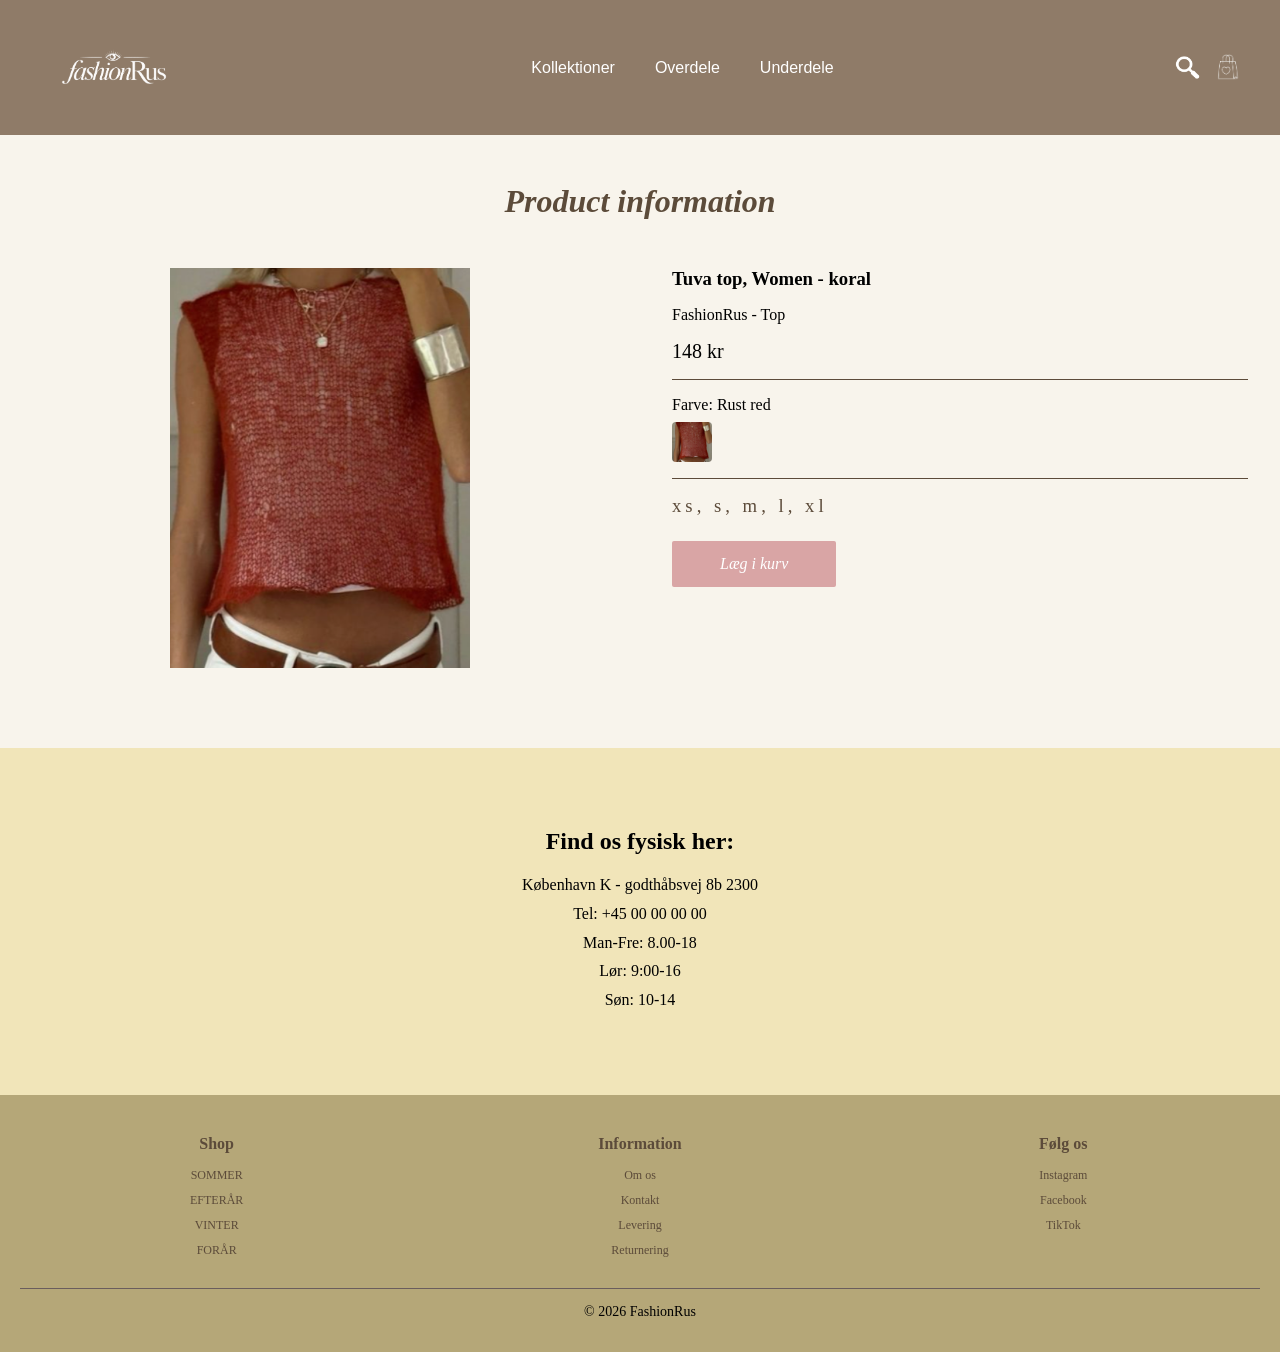
==== product.html @ c1adf6ce "first commit" ====
<!DOCTYPE html>
<html lang="da">

<head>
    <meta charset="UTF-8">
    <meta name="viewport" content="width=device-width, initial-scale=1.0">
    <link rel="icon" type="image/x-icon" href="/favicon.ico">
    <link rel="stylesheet" href="generel.css">
    <link rel="stylesheet" href="product.css">

    <title>product liste</title>
</head>

<body>
    <header>

        <button class="burger">
            <span class="line"></span>
            <span class="line"></span>
            <span class="line"></span>
        </button>
        <a class="logo_link" href="index.html">
            <img class="logo_img" src="logo.png" alt="Tøjbrand logo">
        </a>

        <nav>
            <ul class="menu">
                <li><a href="productlist.html">Kollektioner</a></li>
                <li><a href="productlist.html">Overdele</a></li>
                <li><a href="productlist.html">Underdele</a></li>
            </ul>
        </nav>

        <div class="header_icons">
            <img src="loop.png" alt="loop icon">
            <img src="kurvlogo.png" alt="kurv icon">

        </div>

    </header>
    <main>
        <h2 class="specielh2">Product information</h2>

        <div class="product_detail">
            <article class="product">
                <img class="card_img" src="img/Skærmbillede 2026-09-21 kl. 20.10.31.png"
                    alt="Tuva top i koral, set forfra" />

                <div class="card_body">
                    <div class="card_indhold">
                        <h3 class="produkt_titel">Tuva top, Women - koral</h3>
                        <p class="produkt_brand">FashionRus - Top</p>
                        <p class="produkt_pris">148 kr</p>

                        <span class="streg"></span>

                        <div class="farve_info">
                            <p>Farve: Rust red</p>
                            <img class="product_farve" src="img/Skærmbillede 2026-09-21 kl. 20.10.31.png"
                                alt="Farveprøve: rust red" />
                        </div>

                        <span class="streg streg_product"></span>

                        <h3 class="produkt_stoerrelser">xs, s, m, l, xl</h3>
                    </div>

                    <a class="card_btn" href="productlist.html">Læg i kurv</a>
                </div>
            </article>
        </div>

        <section class="lokation">
            <h2>Find os fysisk her:</h2>
            <p>København K - godthåbsvej 8b 2300</p>
            <p>Tel: +45 00 00 00 00</p>
            <p>Man-Fre: 8.00-18</p>
            <p>Lør: 9:00-16</p>
            <p>Søn: 10-14</p>
        </section>
    </main>
    <footer class="footer">
        <div class="footer_section">
            <h3>Shop</h3>
            <a href="#">SOMMER</a>
            <a href="#">EFTERÅR</a>
            <a href="#">VINTER</a>
            <a href="#">FORÅR</a>
        </div>

        <div class="footer_section">
            <h3>Information</h3>
            <a href="#">Om os</a>
            <a href="#">Kontakt</a>
            <a href="#">Levering</a>
            <a href="#">Returnering</a>
        </div>

        <div class="footer_section">
            <h3>Følg os</h3>
            <a href="#">Instagram</a>
            <a href="#">Facebook</a>
            <a href="#">TikTok</a>
        </div>

        <div class="footer_bottom">
            <p>© 2026 FashionRus</p>
        </div>
    </footer>
</body>

<script src="burger.js"></script>

</html>
---- generel.css ----
/******VARIABLER*********/

:root {
  /* farver */
  --sort-tekst: #1a1a1a;
  --brun-tekst: #5c4b3a;
  --lysebrun-tekst: #8f7b68;

  --hvid-farve: #ffffff;
  --baggrunds-farve: #f8f4ec;
  --footer-farve: #b5a778;
  --lys-gul-farve: #f1e5b9;
  --primary-cta-farve: #d9a5a5;

  /* fonte */
  --font-tekst: "Montserrat", sans-serif;
  --font-fin_skrift: "Cormorant Garamond", Georgia, serif;

  /* skriftstørrelser */
  --p: 0.75rem;
  --h3: 1rem;
  --h2: 1.25rem;
  --h1: 2rem;
}

.specielh2 {
  text-align: center;
  margin-top: 6rem;
  text-align: center;
  font-style: italic;
  margin-block: 3rem;
  font-size: var(--h1);
  color: var(--brun-tekst);
}
/******RESET*********/

* {
  margin: 0;
  padding: 0;
  box-sizing: border-box;
}

body {
  background-color: var(--baggrunds-farve);
}

img {
  display: block;
  width: 100%;
}

a {
  color: inherit;
  text-decoration: none;
}

/******HEADER MOBIL *********/

header {
  position: relative;
  display: grid;
  grid-template-columns: auto 1fr auto;
  align-items: center;
  padding: 40px;
  background-color: var(--lysebrun-tekst);
}

/******burger lnap*********/

.burger {
  grid-column: 1;
  display: flex;
  flex-direction: column;
  gap: 5px;
  background: none;
  border: none;
  padding: 0;
  margin: 0;
}

.line {
  width: 25px;
  height: 2px;
  background-color: var(--hvid-farve);
}

/******BURGER AKTIV*********/

.burger.active .line:nth-child(1) {
  transform: rotate(45deg) translate(5px, 5px);
}

.burger.active .line:nth-child(2) {
  opacity: 0;
}

.burger.active .line:nth-child(3) {
  transform: rotate(-45deg) translate(5px, -5px);
}

/******LOGO*********/

.logo_img {
  grid-column: 2;
  justify-self: center;
}

.logo_img {
  width: 150px;
}

/******MENU*********/

.menu {
  display: none;
  list-style: none;
}

nav.active .menu {
  display: block;
  position: absolute;
  top: 100%;
  left: 0;
  width: 100%;
  padding: 20px;
  background-color: var(--baggrunds-farve);
  box-shadow: 0 5px 10px rgba(0, 0, 0, 0.1);
  z-index: 100;
}

nav.active .menu li {
  margin: 15px 0;
}

nav.active .menu a {
  font-family: var(--font-tekst);
  color: var(--sort-tekst);
}

/* ikoner */

.header_icons {
  grid-column: 3;
  justify-self: end;
  display: flex;
  gap: 10px;
}

.header_icons img {
  width: 15px;
  height: auto;
}

/******HEADER DESK*********/

@media (min-width: 800px) {
  header {
    grid-template-columns: auto 1fr auto;
    padding: 30px 40px;
  }

  .burger {
    display: none;
  }

  .logo_link {
    grid-column: 1;
    justify-self: start;
  }

  nav {
    grid-column: 2;
    justify-self: center;
  }

  .menu {
    display: flex;
    gap: 40px;
    list-style: none;
  }

  .menu li {
    margin: 0;
  }

  .menu a {
    font-family: var(--font-tekst);
    font-size: 1rem;
    color: var(--hvid-farve);
  }

  .header_icons {
    grid-column: 3;
    justify-self: end;
    align-items: center;
    gap: 15px;
  }

  .header_icons img {
    width: 25px;
    height: auto;
  }
}

/******BTN*********/

.card_btn {
  display: inline-block;
  padding: 14px 48px;
  background: var(--primary-cta-farve);
  color: var(--hvid-farve);
  font-style: italic;
  text-align: center;
  text-decoration: none;
  border-radius: 2px;
}

.card_btn:hover {
  background-color: rgb(139, 92, 92);
  color: white;
  transition: 0.5s;
}

.speciel_cta {
  align-items: center;
  margin-top: 2rem;
  padding: 1rem 1.6rem;
  background-color: var(--hvid-farve);
  border: 2px solid var(--primary-cta-farve);
  border-radius: 2px;
}

.speciel_cta:hover {
  background-color: var(--primary-cta-farve);
  transition: 0.5s;
}

/****skille streg****/

.streg {
  margin-block: 4rem;
  display: block;
  height: 1px;
  background-color: var(--brun-tekst);
  width: 100%;
}

/***teaser til footer***/
.lokation {
  text-align: center;
  padding: 5rem;
  background-color: var(--lys-gul-farve);
}
.lokation h2 {
  margin-bottom: 1rem;
}
.lokation p {
  line-height: 180%;
}
/******FOOTER*********/

.footer {
  background-color: var(--footer-farve);
  padding: 40px 20px 2rem;
  display: grid;
  grid-template-columns: repeat(3, 1fr);
  gap: 30px;
  text-align: center;
}

.footer_section {
  display: flex;
  flex-direction: column;
  gap: 10px;
}

.footer_section h3 {
  color: var(--brun-tekst);
  margin-bottom: 5px;
  font-size: var(--h3);
}

.footer_section a {
  color: var(--brun-tekst);
  text-decoration: none;
  font-size: var(--p);
}

.footer_section a:hover {
  text-decoration: underline;
}

.footer_bottom {
  grid-column: 1 / -1;
  border-top: 1px solid #6a5d5d;
  padding-top: 15px;
  text-align: center;
}

.footer_bottom p {
  margin: 0;
  font-size: 14px;
}
---- product.css ----
/****PRODUKT LAYOUT****/

.product_detail {
  margin-inline: auto;
  padding: 0 2rem;
  margin-bottom: 5rem;
}

.product {
  display: grid;
  grid-template-columns: 1fr;
  gap: 2rem;
}

@media (min-width: 800px) {
  .product {
    grid-template-columns: 1fr 1fr;
    gap: 4rem;
    align-items: start;
  }
  .card_img {
    width: 100%;
    max-width: 300px;
    height: auto;
    display: block;
    margin-inline: auto;
  }
}

.card_img {
  width: 100%;
  aspect-ratio: 3 / 4;
  object-fit: cover;
  display: block;
}

.card_body {
  display: flex;
  flex-direction: column;
  align-items: flex-start;
  gap: 1.5rem;
  padding: 0;
}

.card_indhold {
  display: flex;
  flex-direction: column;
  gap: 1rem;
  width: 100%;
}

.card_indhold .streg {
  margin-block: 0;
}

.produkt_pris {
  font-size: var(--h2);
}

.farve_info {
  display: flex;
  flex-direction: column;
  align-items: flex-start;
  gap: 0.5rem;
}

.product_farve {
  width: 40px;
  height: 40px;
  object-fit: cover;
  border-radius: 4px;
  flex-shrink: 0;
}

.produkt_stoerrelser {
  letter-spacing: 4px;
  color: var(--brun-tekst);
  font-weight: 400;
}
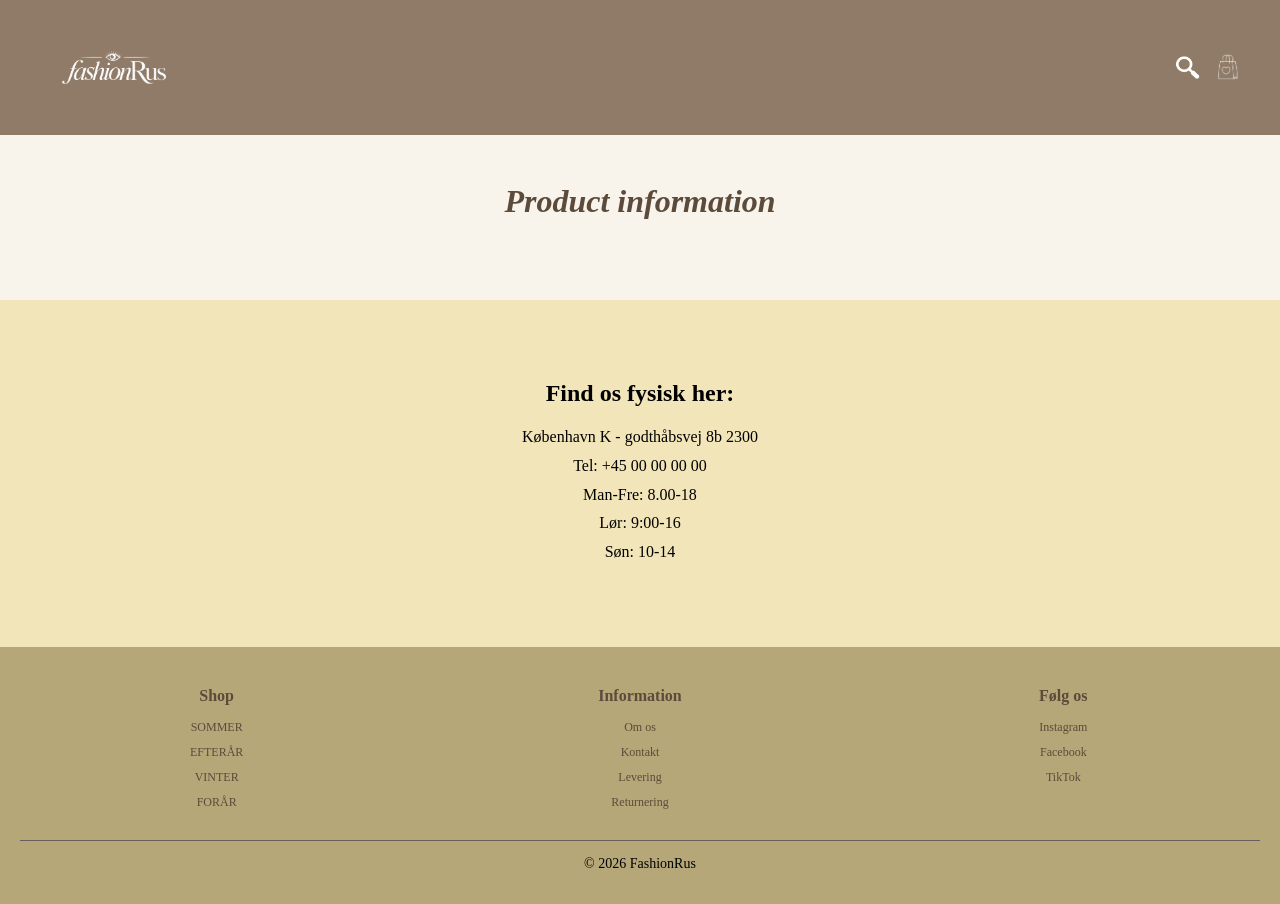
==== commit 1ea8ca0b: "Refactor product links and implement detail view functionality" ====
--- a/product.html
+++ b/product.html
@@ -2,18 +2,20 @@
 <html lang="da">
 
 <head>
+    <meta name="robots" content="noindex">
+
     <meta charset="UTF-8">
     <meta name="viewport" content="width=device-width, initial-scale=1.0">
     <link rel="icon" type="image/x-icon" href="/favicon.ico">
-    <link rel="stylesheet" href="generel.css">
-    <link rel="stylesheet" href="product.css">
+    <link rel="stylesheet" href="css/generel.css">
+    <link rel="stylesheet" href="css/product.css">
+    <script src="javascript/detailview.js" defer></script>
 
     <title>product liste</title>
 </head>
 
 <body>
     <header>
-
         <button class="burger">
             <span class="line"></span>
             <span class="line"></span>
@@ -25,9 +27,7 @@
 
         <nav>
             <ul class="menu">
-                <li><a href="productlist.html">Kollektioner</a></li>
-                <li><a href="productlist.html">Overdele</a></li>
-                <li><a href="productlist.html">Underdele</a></li>
+
             </ul>
         </nav>
 
@@ -42,7 +42,7 @@
         <h2 class="specielh2">Product information</h2>
 
         <div class="product_detail">
-            <article class="product">
+            <!-- <article class="product">
                 <img class="card_img" src="img/Skærmbillede 2026-09-21 kl. 20.10.31.png"
                     alt="Tuva top i koral, set forfra" />
 
@@ -65,9 +65,9 @@
                         <h3 class="produkt_stoerrelser">xs, s, m, l, xl</h3>
                     </div>
 
-                    <a class="card_btn" href="productlist.html">Læg i kurv</a>
+                    <a class="card_btn" href="product.html">Læg i kurv</a>
                 </div>
-            </article>
+            </article> -->
         </div>
 
         <section class="lokation">
@@ -109,6 +109,6 @@
     </footer>
 </body>
 
-<script src="burger.js"></script>
+<script src="javascript/burger.js"></script>
 
 </html>
--- a/css/generel.css
+++ b/css/generel.css
@@ -0,0 +1,303 @@
+/******VARIABLER*********/
+
+:root {
+  /* farver */
+  --sort-tekst: #1a1a1a;
+  --brun-tekst: #5c4b3a;
+  --lysebrun-tekst: #8f7b68;
+
+  --hvid-farve: #ffffff;
+  --baggrunds-farve: #f8f4ec;
+  --footer-farve: #b5a778;
+  --lys-gul-farve: #f1e5b9;
+  --primary-cta-farve: #d9a5a5;
+
+  /* fonte */
+  --font-tekst: "Montserrat", sans-serif;
+  --font-fin_skrift: "Cormorant Garamond", Georgia, serif;
+
+  /* skriftstørrelser */
+  --p: 0.75rem;
+  --h3: 1rem;
+  --h2: 1.25rem;
+  --h1: 2rem;
+}
+
+.specielh2 {
+  text-align: center;
+  margin-top: 6rem;
+  text-align: center;
+  font-style: italic;
+  margin-block: 3rem;
+  font-size: var(--h1);
+  color: var(--brun-tekst);
+}
+/******RESET*********/
+
+* {
+  margin: 0;
+  padding: 0;
+  box-sizing: border-box;
+}
+
+body {
+  background-color: var(--baggrunds-farve);
+}
+
+img {
+  display: block;
+  width: 100%;
+}
+
+a {
+  color: inherit;
+  text-decoration: none;
+}
+
+/******HEADER MOBIL *********/
+
+header {
+  position: relative;
+  display: grid;
+  grid-template-columns: auto 1fr auto;
+  align-items: center;
+  padding: 40px;
+  background-color: var(--lysebrun-tekst);
+}
+
+/******burger lnap*********/
+
+.burger {
+  grid-column: 1;
+  display: flex;
+  flex-direction: column;
+  gap: 5px;
+  background: none;
+  border: none;
+  padding: 0;
+  margin: 0;
+}
+
+.line {
+  width: 25px;
+  height: 2px;
+  background-color: var(--hvid-farve);
+}
+
+/******BURGER AKTIV*********/
+
+.burger.active .line:nth-child(1) {
+  transform: rotate(45deg) translate(5px, 5px);
+}
+
+.burger.active .line:nth-child(2) {
+  opacity: 0;
+}
+
+.burger.active .line:nth-child(3) {
+  transform: rotate(-45deg) translate(5px, -5px);
+}
+
+/******LOGO*********/
+
+.logo_img {
+  grid-column: 2;
+  justify-self: center;
+}
+
+.logo_img {
+  width: 150px;
+}
+
+/******MENU*********/
+
+.menu {
+  display: none;
+  list-style: none;
+}
+
+nav.active .menu {
+  display: block;
+  position: absolute;
+  top: 100%;
+  left: 0;
+  width: 100%;
+  padding: 20px;
+  background-color: var(--baggrunds-farve);
+  box-shadow: 0 5px 10px rgba(0, 0, 0, 0.1);
+  z-index: 100;
+}
+
+nav.active .menu li {
+  margin: 15px 0;
+}
+
+nav.active .menu a {
+  font-family: var(--font-tekst);
+  color: var(--sort-tekst);
+}
+
+/* ikoner */
+
+.header_icons {
+  grid-column: 3;
+  justify-self: end;
+  display: flex;
+  gap: 10px;
+}
+
+.header_icons img {
+  width: 15px;
+  height: auto;
+}
+
+/******HEADER DESK*********/
+
+@media (min-width: 800px) {
+  header {
+    grid-template-columns: auto 1fr auto;
+    padding: 30px 40px;
+  }
+
+  .burger {
+    display: none;
+  }
+
+  .logo_link {
+    grid-column: 1;
+    justify-self: start;
+  }
+
+  nav {
+    grid-column: 2;
+    justify-self: center;
+  }
+
+  .menu {
+    display: flex;
+    gap: 40px;
+    list-style: none;
+  }
+
+  .menu li {
+    margin: 0;
+  }
+
+  .menu a {
+    font-family: var(--font-tekst);
+    font-size: 1rem;
+    color: var(--hvid-farve);
+  }
+
+  .header_icons {
+    grid-column: 3;
+    justify-self: end;
+    align-items: center;
+    gap: 15px;
+  }
+
+  .header_icons img {
+    width: 25px;
+    height: auto;
+  }
+}
+
+/******BTN*********/
+
+.card_btn {
+  display: inline-block;
+  padding: 14px 48px;
+  background: var(--primary-cta-farve);
+  color: var(--hvid-farve);
+  font-style: italic;
+  text-align: center;
+  text-decoration: none;
+  border-radius: 2px;
+}
+
+.card_btn:hover {
+  background-color: rgb(139, 92, 92);
+  color: white;
+  transition: 0.5s;
+}
+
+.speciel_cta {
+  align-items: center;
+  margin-top: 2rem;
+  padding: 1rem 1.6rem;
+  background-color: var(--hvid-farve);
+  border: 2px solid var(--primary-cta-farve);
+  border-radius: 2px;
+}
+
+.speciel_cta:hover {
+  background-color: var(--primary-cta-farve);
+  transition: 0.5s;
+}
+
+/****skille streg****/
+
+.streg {
+  margin-block: 4rem;
+  display: block;
+  height: 1px;
+  background-color: var(--brun-tekst);
+  width: 100%;
+}
+
+/***teaser til footer***/
+.lokation {
+  text-align: center;
+  padding: 5rem;
+  background-color: var(--lys-gul-farve);
+}
+.lokation h2 {
+  margin-bottom: 1rem;
+}
+.lokation p {
+  line-height: 180%;
+}
+/******FOOTER*********/
+
+.footer {
+  background-color: var(--footer-farve);
+  padding: 40px 20px 2rem;
+  display: grid;
+  grid-template-columns: repeat(3, 1fr);
+  gap: 30px;
+  text-align: center;
+}
+
+.footer_section {
+  display: flex;
+  flex-direction: column;
+  gap: 10px;
+}
+
+.footer_section h3 {
+  color: var(--brun-tekst);
+  margin-bottom: 5px;
+  font-size: var(--h3);
+}
+
+.footer_section a {
+  color: var(--brun-tekst);
+  text-decoration: none;
+  font-size: var(--p);
+}
+
+.footer_section a:hover {
+  text-decoration: underline;
+}
+
+.footer_bottom {
+  grid-column: 1 / -1;
+  border-top: 1px solid #6a5d5d;
+  padding-top: 15px;
+  text-align: center;
+}
+
+.footer_bottom p {
+  margin: 0;
+  font-size: 14px;
+}
--- a/css/product.css
+++ b/css/product.css
@@ -0,0 +1,81 @@
+/****PRODUKT LAYOUT****/
+
+.product_detail {
+  margin-inline: auto; /* Auto-margin i venstre og højre side centrerer indholdet vandret */
+  padding: 0 2rem; /* Ingen luft top/bund, 2rem luft i siderne */
+  margin-bottom: 5rem; /* Luft under hele produktsektionen */
+}
+
+.product {
+  display: grid; /* Gør produktet til et grid */
+  grid-template-columns: 1fr; /* Én kolonne på mobil: billede øverst, tekst nedenunder */
+  gap: 2rem; /* Afstand mellem billede og tekst */
+}
+
+/* Alt herinde gælder kun, når skærmen er 800px eller bredere (desktop) */
+@media (min-width: 800px) {
+  .product {
+    grid-template-columns: 1fr 1fr; /* To lige brede kolonner: billede til venstre, tekst til højre */
+    gap: 4rem; /* Mere afstand mellem kolonnerne på store skærme */
+    align-items: start; /* Begge kolonner starter i toppen i stedet for at blive strakt til samme højde */
+  }
+  .card_img {
+    width: 100%; /* Billedet fylder sin kolonne... */
+    max-width: 300px; /* ...men bliver aldrig bredere end 300px */
+    height: auto; /* Højden passer sig selv, så billedet ikke bliver strakt */
+    display: block; /* Gør billedet til en blok, så margin-inline: auto kan centrere det */
+    margin-inline: auto; /* Centrerer billedet i kolonnen */
+  }
+}
+
+.card_img {
+  width: 100%; /* Billedet fylder hele bredden */
+  aspect-ratio: 3 / 4; /* Billedet har altid formatet 3:4 (lidt højere end bredt, som et portræt) */
+  object-fit: cover; /* Billedet fylder boksen uden at blive strakt, men kan blive beskåret */
+  display: block; /* Fjerner det lille mellemrum under billeder, som browseren ellers laver */
+}
+
+.card_body {
+  display: flex; /* Gør tekstdelen til en flexbox */
+  flex-direction: column; /* Elementerne lægges under hinanden */
+  align-items: flex-start; /* Alt lægger sig til venstre og bliver ikke strakt i fuld bredde */
+  gap: 1.5rem; /* Afstand mellem elementerne */
+  padding: 0; /* Fjerner indvendig luft */
+}
+
+.card_indhold {
+  display: flex;
+  flex-direction: column; /* Under hinanden */
+  gap: 1rem; /* Afstand mellem titel, pris, streg osv. */
+  width: 100%; /* Fylder hele bredden, så stregen går hele vejen over */
+}
+
+.card_indhold .streg {
+  margin-block: 0; /* Fjerner margin top og bund på stregen, fordi gap allerede laver afstanden */
+}
+
+.produkt_pris {
+  font-size: var(--h2); /* Prisen får samme størrelse som en h2-overskrift, så den er tydelig */
+}
+
+.farve_info {
+  display: flex;
+  flex-direction: column; /* Farvetekst og farvebillede under hinanden */
+  align-items: flex-start; /* Lægger sig til venstre */
+  gap: 0.5rem; /* Lille afstand imellem */
+}
+
+.product_farve {
+  /* Det lille billede, der viser farven */
+  width: 40px; /* Lille firkant: 40 x 40 px */
+  height: 40px;
+  object-fit: cover; /* Billedet fylder firkanten uden at blive strakt */
+  border-radius: 4px; /* Let afrundede hjørner */
+  flex-shrink: 0; /* Firkanten må ikke blive klemt mindre, hvis der er lidt plads */
+}
+
+.produkt_stoerrelser {
+  letter-spacing: 4px; /* Ekstra afstand mellem bogstaverne, så XS S M L XL er lette at læse */
+  color: var(--brun-tekst);
+  font-weight: 400; /* Normal tykkelse (ikke fed) */
+}
